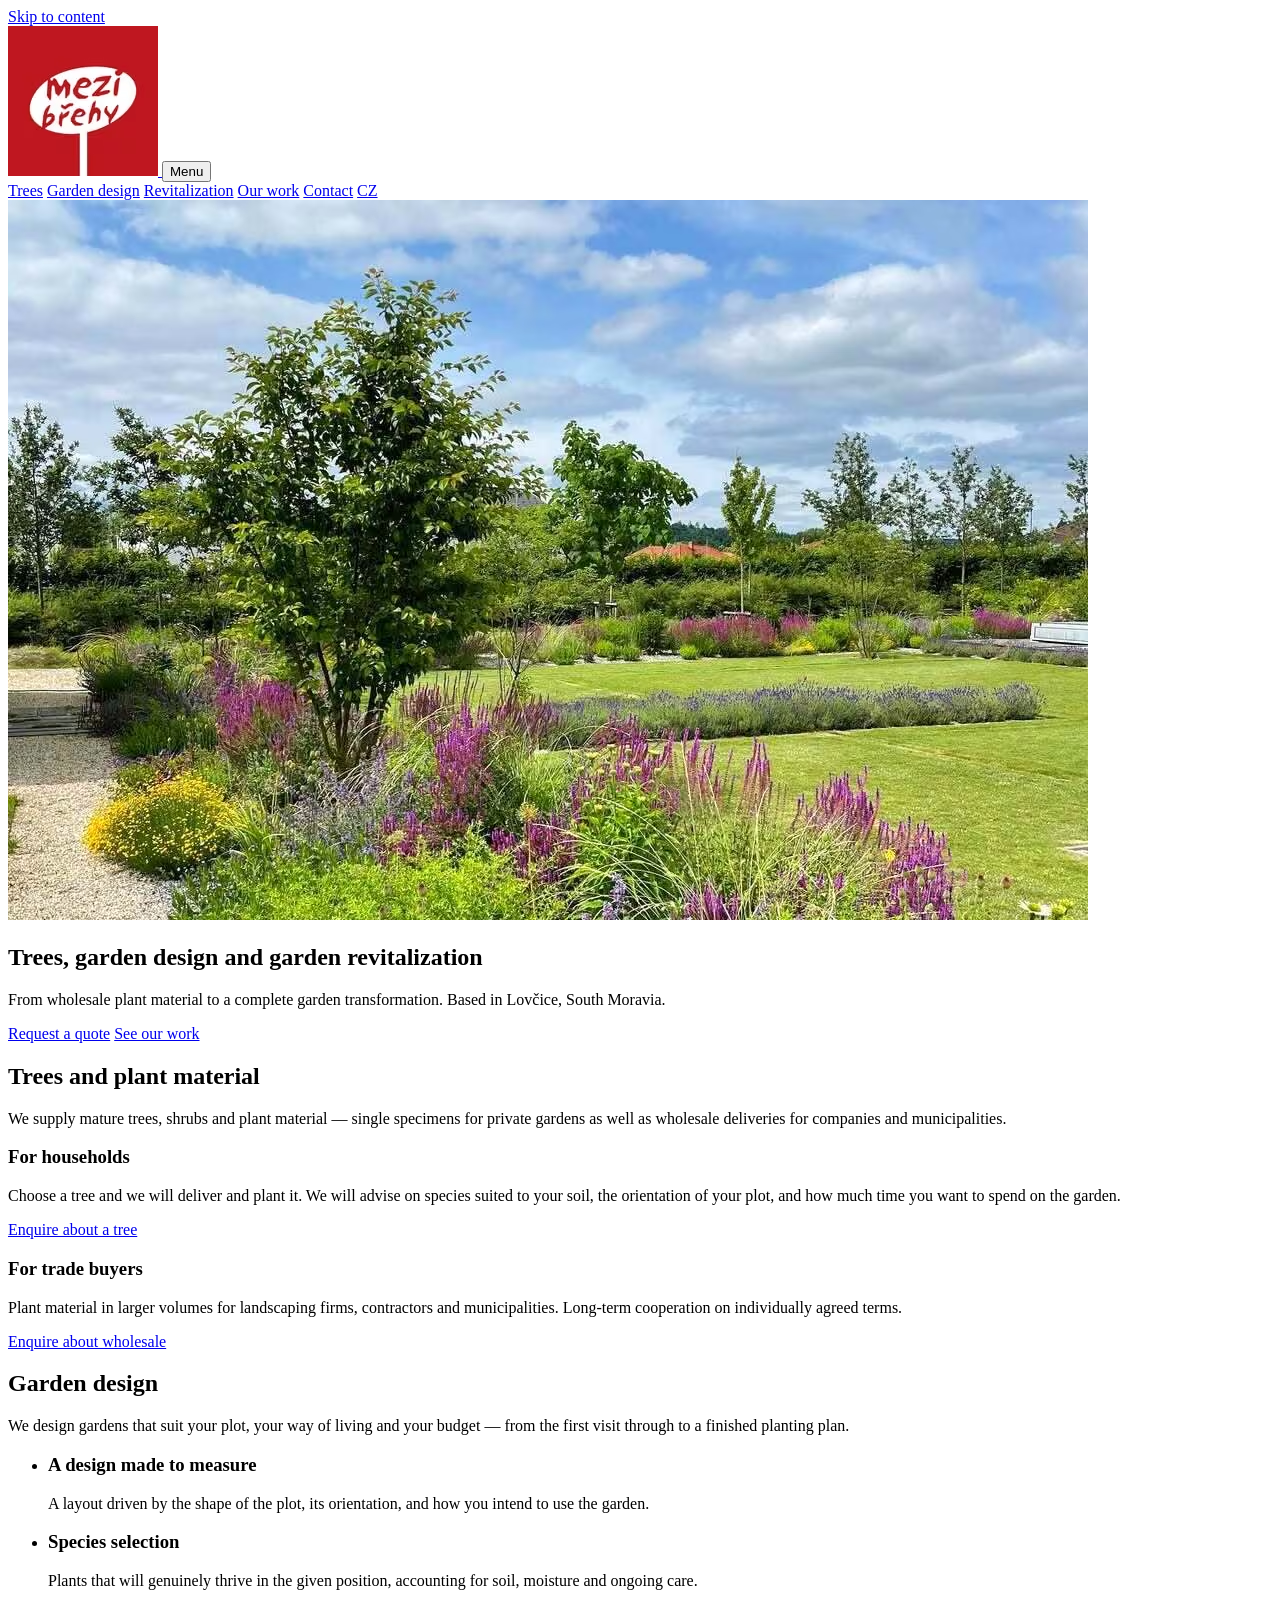
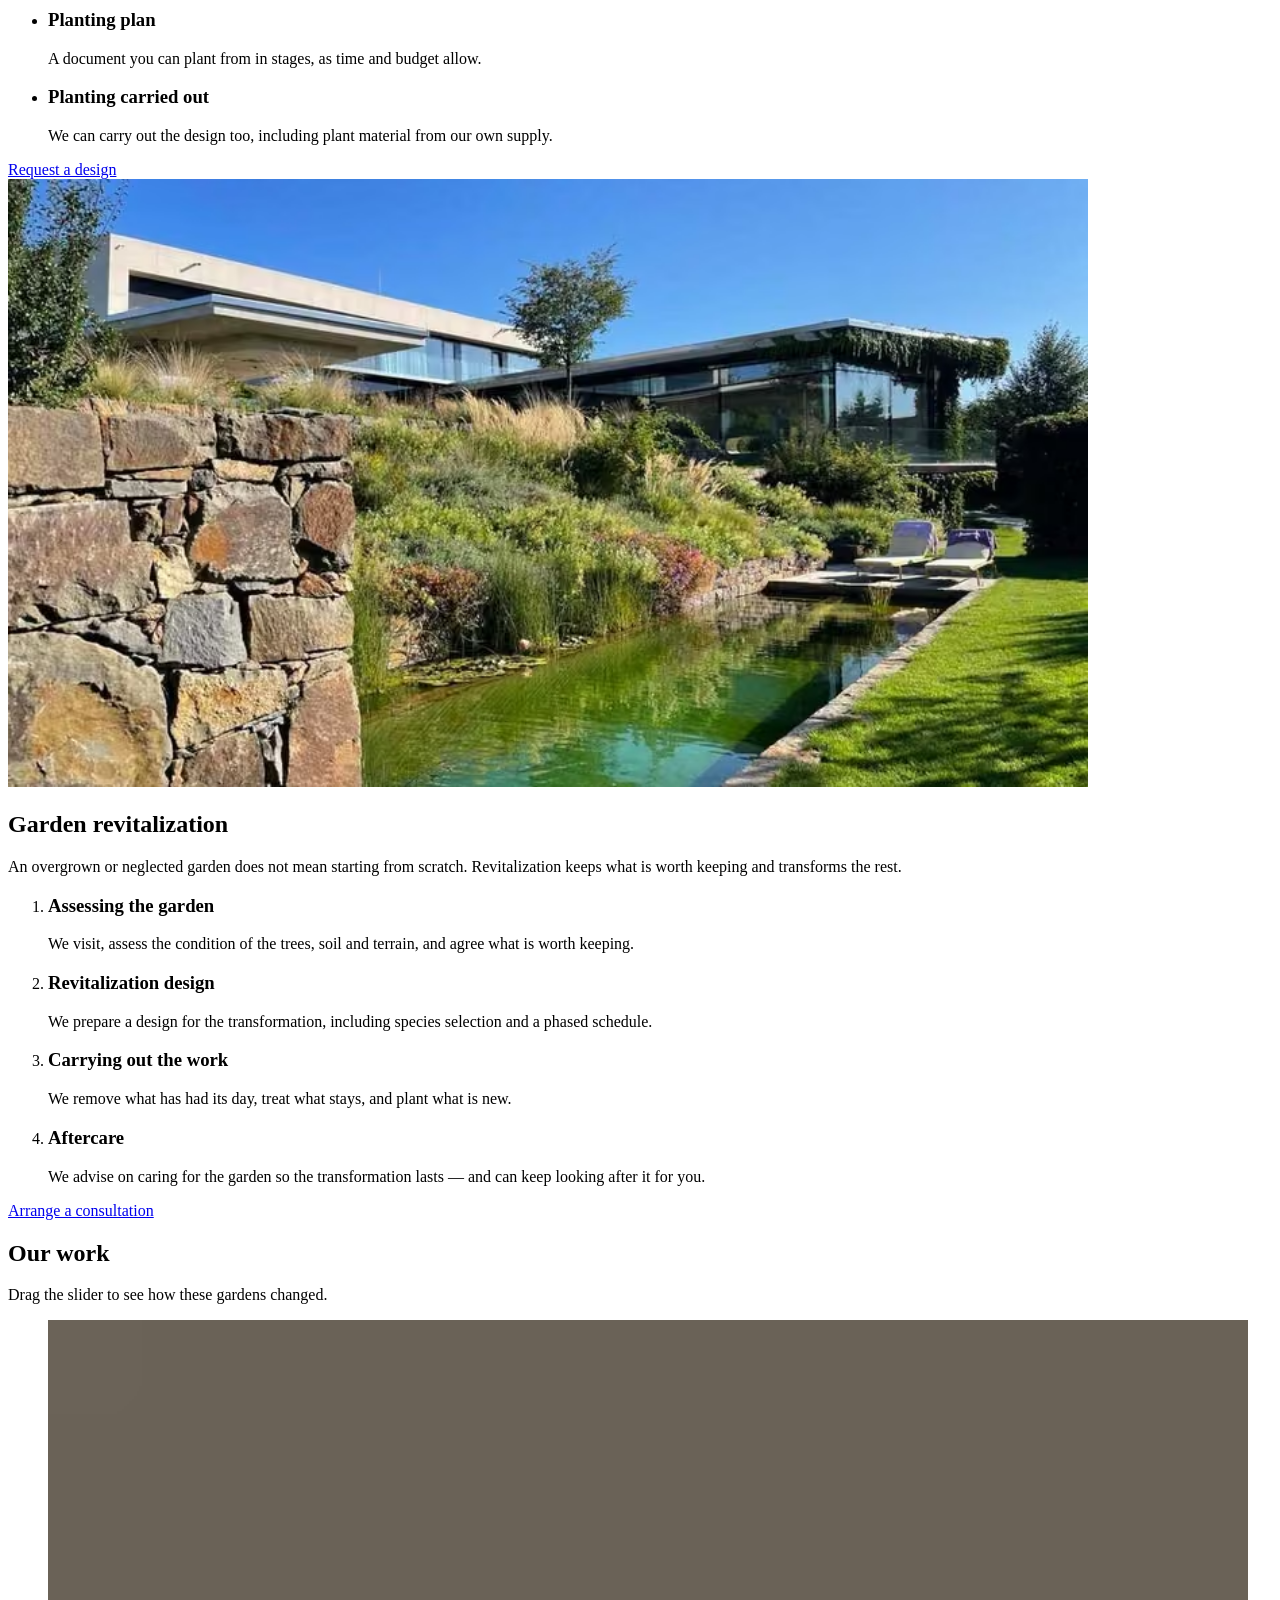
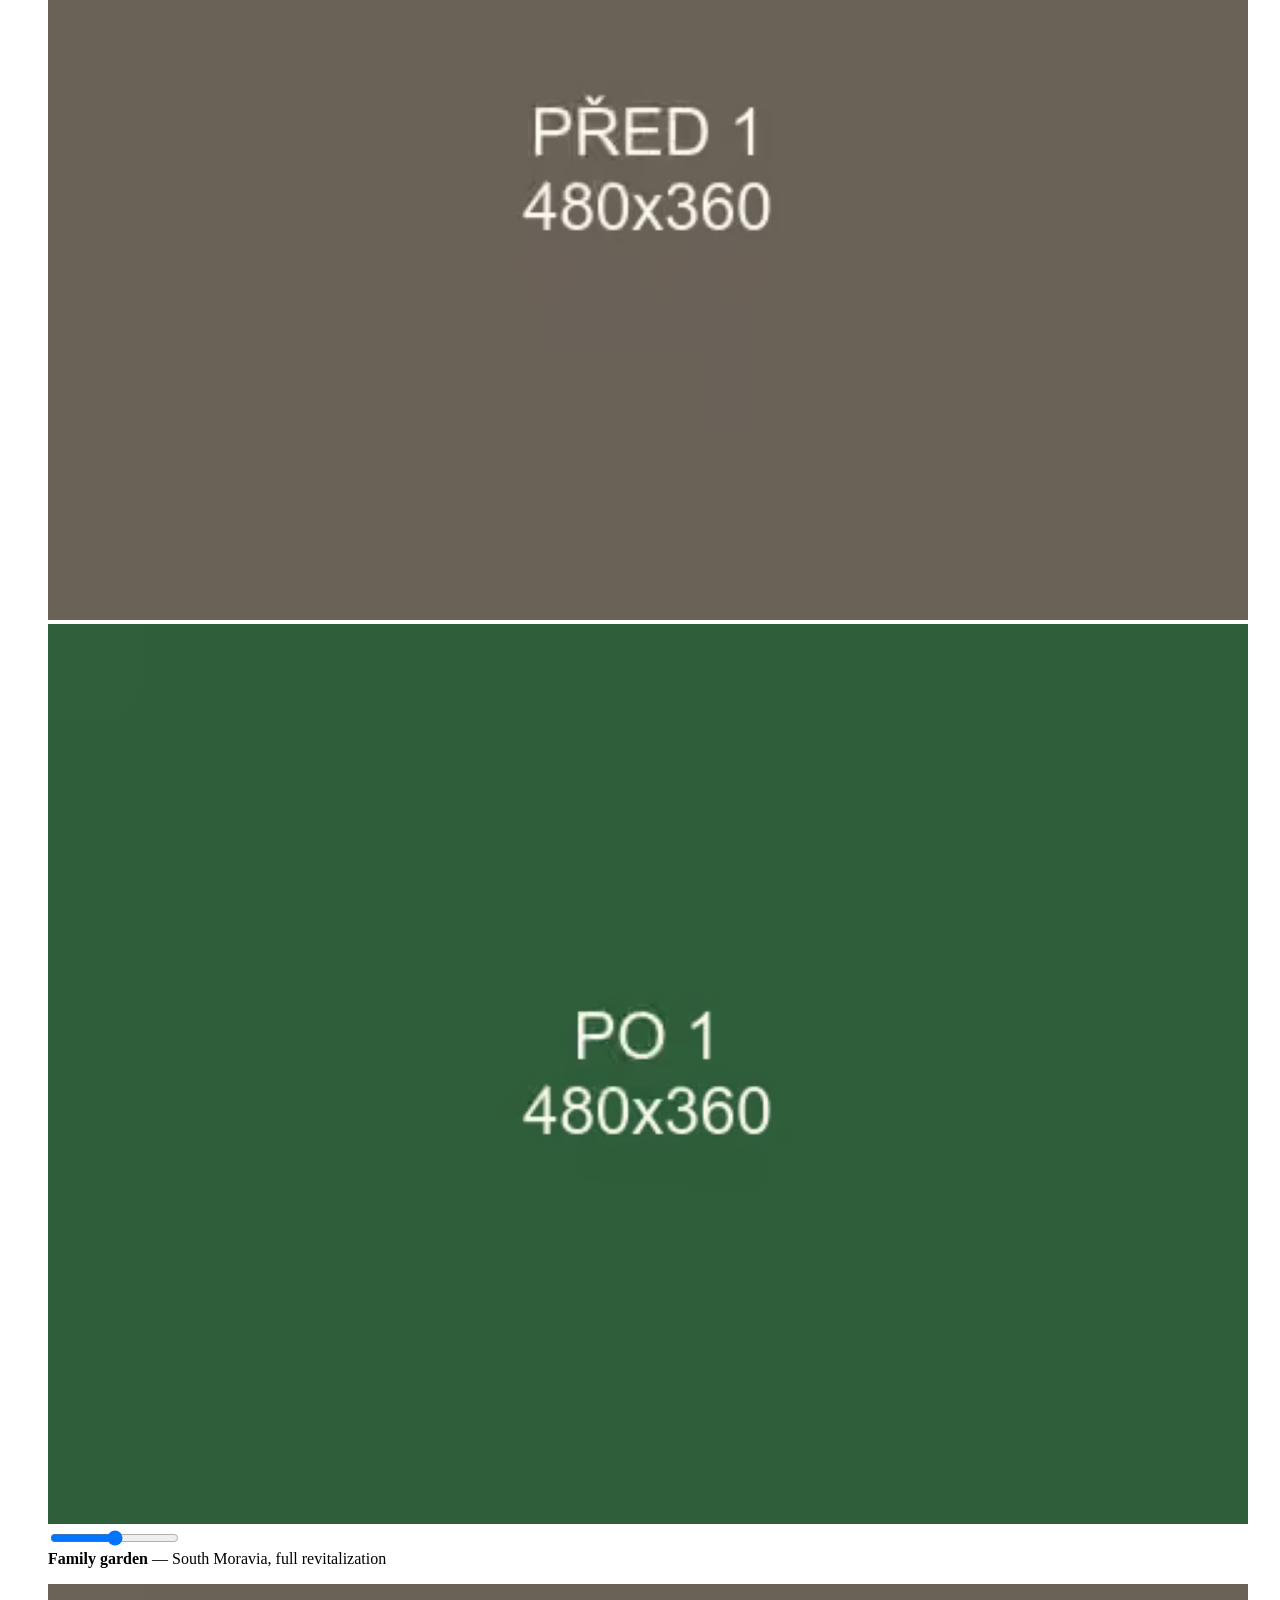
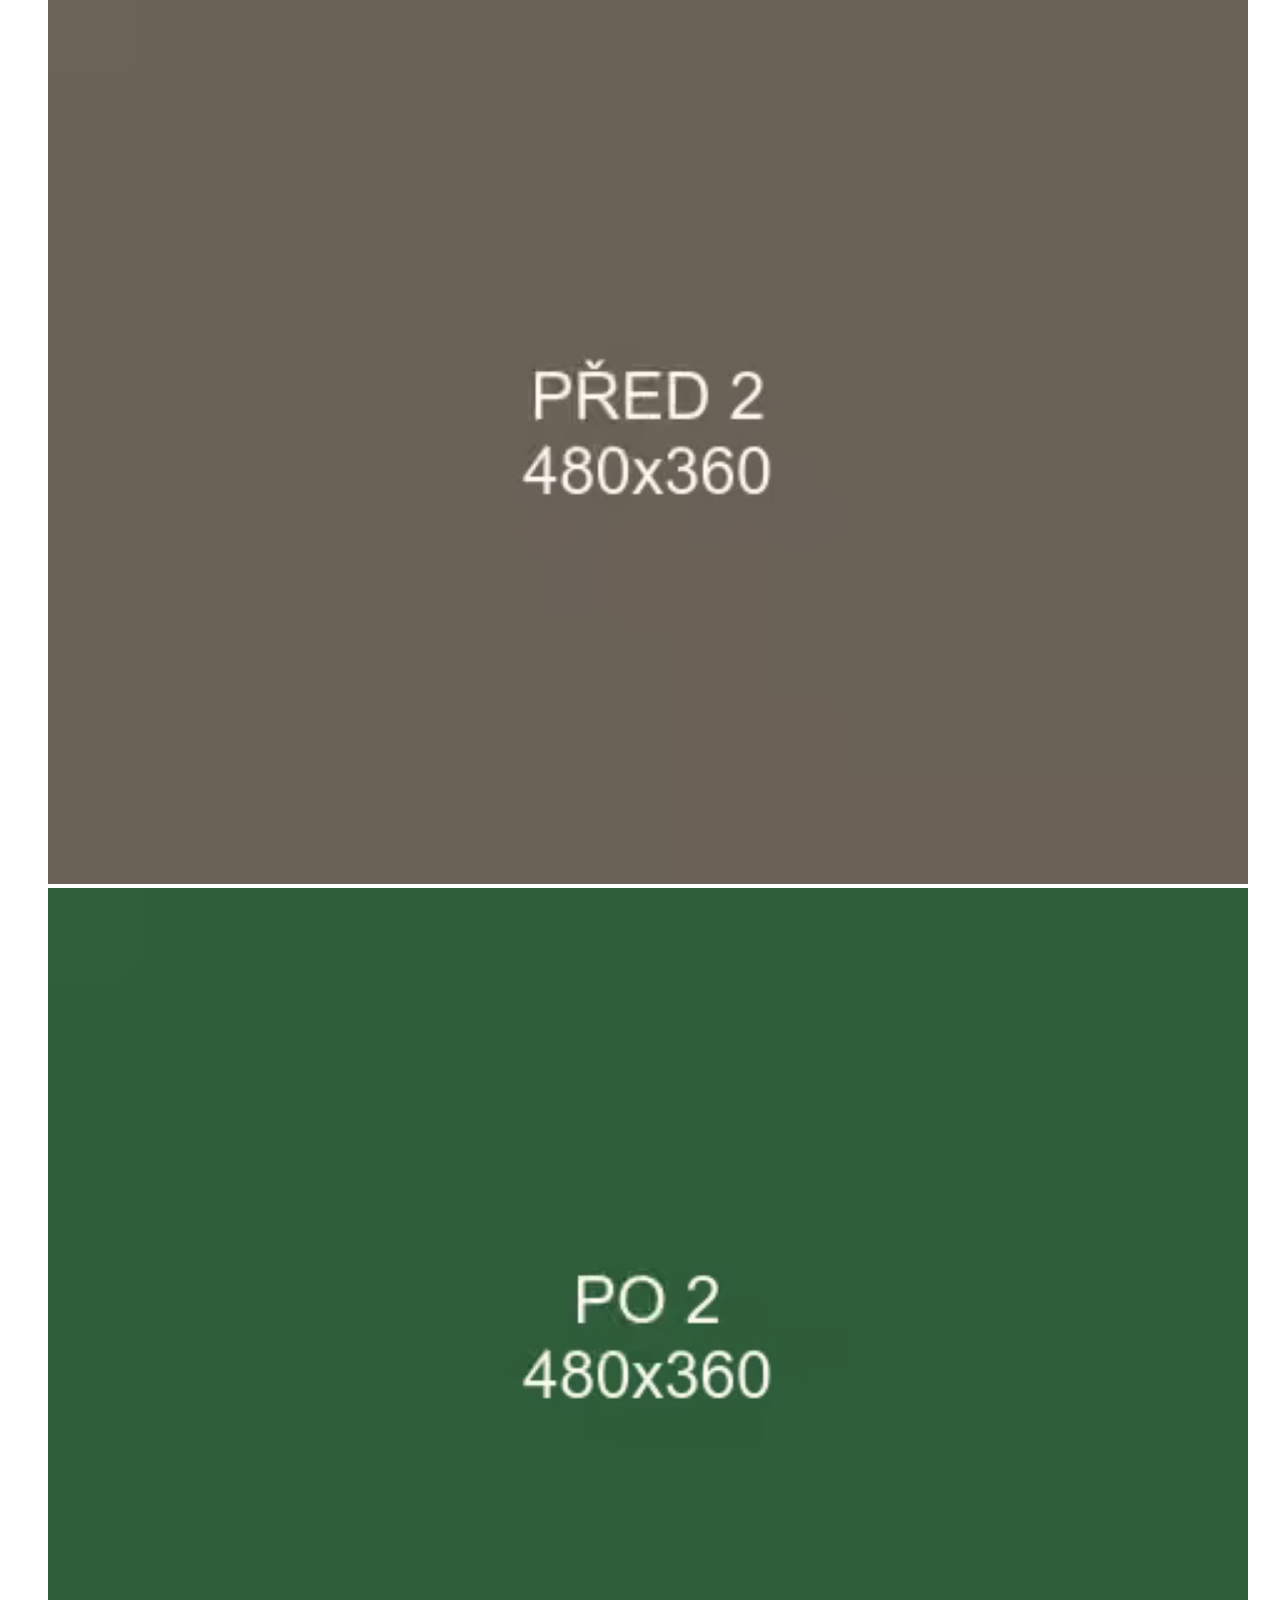
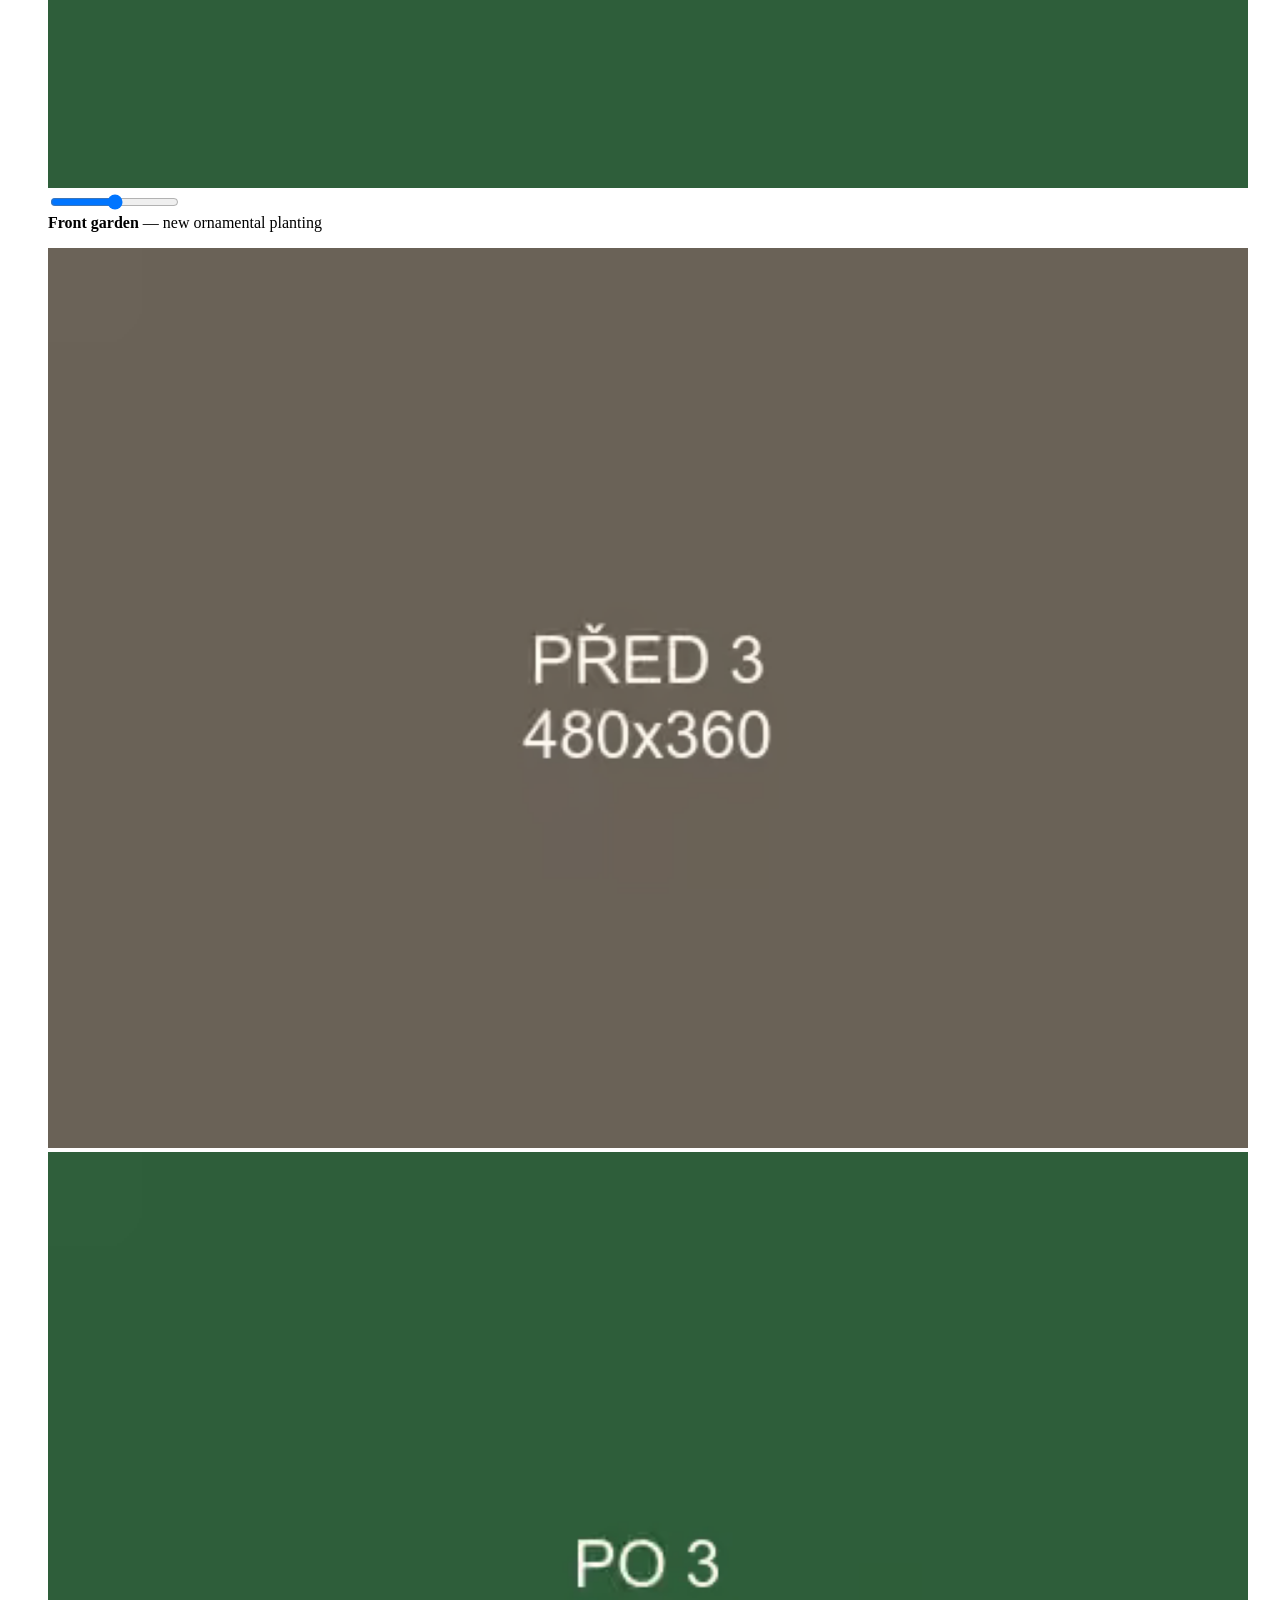
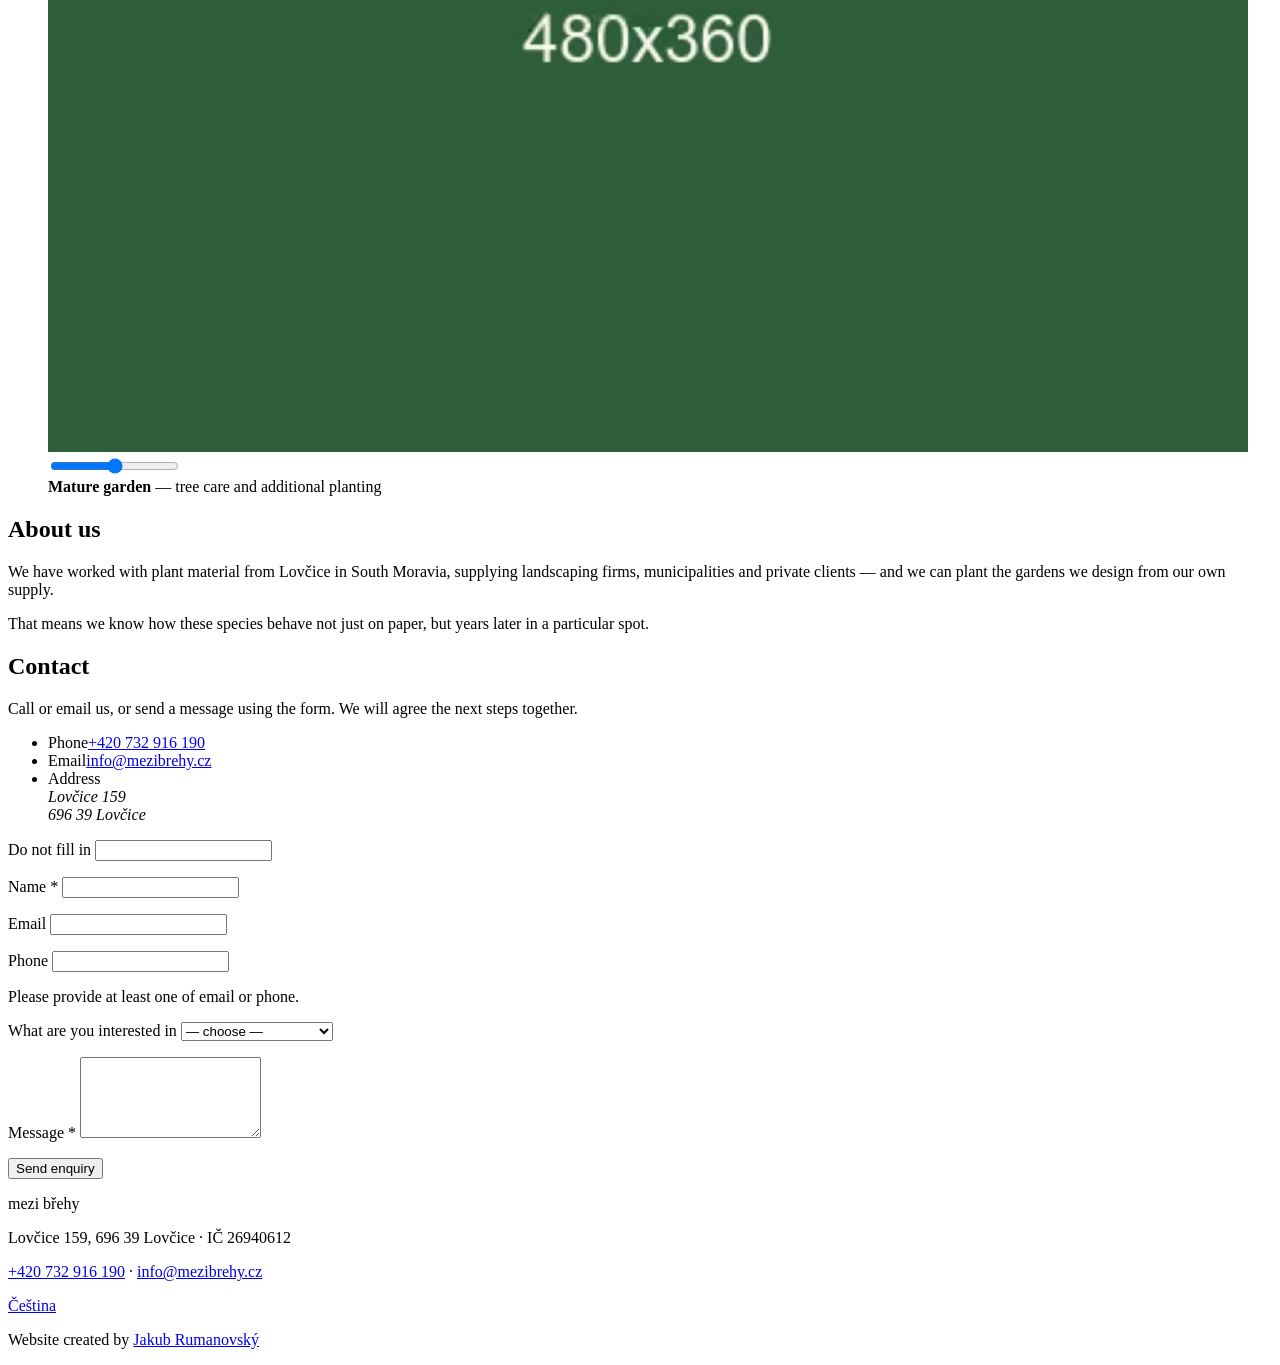
==== en/index.html @ 44ca7b52 "Static preview of mezibrehy.cz" ====
<!doctype html>
<html lang="en">
<head>
<meta name="robots" content="noindex">
<meta charset="utf-8">
<meta name="viewport" content="width=device-width, initial-scale=1">
<title>mezi břehy — trees, garden design, revitalization | Lovčice</title>
<meta name="description" content="We supply mature trees and plant material, design gardens, and carry out full garden revitalization. Based in Lovčice, South Moravia.">

<link rel="canonical" href="https://mezibrehy.cz/en/">
<link rel="alternate" hreflang="cs" href="https://mezibrehy.cz/">
<link rel="alternate" hreflang="en" href="https://mezibrehy.cz/en/">
<link rel="alternate" hreflang="x-default" href="https://mezibrehy.cz/">

<meta property="og:type" content="website">
<meta property="og:url" content="https://mezibrehy.cz/en/">
<meta property="og:locale" content="en_GB">
<meta property="og:locale:alternate" content="cs_CZ">
<meta property="og:title" content="mezi břehy — trees, garden design, revitalization | Lovčice">
<meta property="og:description" content="We supply mature trees and plant material, design gardens, and carry out full garden revitalization. Based in Lovčice, South Moravia.">
<meta property="og:image" content="https://mezibrehy.cz/images/og/share-1200.jpg">
<meta property="og:image:width" content="1200">
<meta property="og:image:height" content="630">
<meta name="twitter:card" content="summary_large_image">
<link rel="preconnect" href="https://fonts.googleapis.com">
<link rel="preconnect" href="https://fonts.gstatic.com" crossorigin>
<link rel="stylesheet" href="https://fonts.googleapis.com/css2?family=Fraunces:opsz,wght@9..144,400;9..144,600&family=Inter:wght@400;500;600&display=swap">
<link rel="stylesheet" href="/mezibrehy-preview/css/style.css">

<script type="application/ld+json">
{
  "@context": "https://schema.org",
  "@type": "LandscapingBusiness",
  "name": "mezi břehy",
  "description": "Wholesale plant material supplier, garden design and garden revitalization.",
  "url": "https://mezibrehy.cz/",
  "image": "https://mezibrehy.cz/images/og/share-1200.jpg",
  "telephone": "+420 732 916 190",
  "email": "info@mezibrehy.cz",
  "identifier": "26940612",
  "address": {
    "@type": "PostalAddress",
    "streetAddress": "Lovčice 159",
    "addressLocality": "Lovčice",
    "postalCode": "696 39",
    "addressCountry": "CZ"
  },
  "areaServed": [
    { "@type": "AdministrativeArea", "name": "Okres Hodonín" },
    { "@type": "AdministrativeArea", "name": "Jihomoravský kraj" }
  ]
}
</script>
</head>
<body>

<a class="skip" href="#obsah">Skip to content</a>

<header class="nav" id="nav">
  <div class="nav__inner wrap">
    <a class="nav__brand" href="/mezibrehy-preview/" aria-label="mezi břehy — home">
      <picture>
        <source type="image/avif" srcset="/images/logo/logo-150.avif">
        <source type="image/webp" srcset="/images/logo/logo-150.webp">
        <img class="nav__logo" src="/mezibrehy-preview/images/logo/logo-150.jpg" alt="mezi břehy" width="150" height="150" decoding="async">
      </picture>
    </a>
    <button class="nav__toggle" type="button" aria-expanded="false" aria-controls="nav-menu">
      <span class="nav__toggle-bar" aria-hidden="true"></span>
      <span class="sr-only">Menu</span>
    </button>
    <nav class="nav__menu" id="nav-menu" aria-label="Main navigation">
      <a href="#stromy">Trees</a>
      <a href="#architektura">Garden design</a>
      <a href="#revitalizace">Revitalization</a>
      <a href="#realizace">Our work</a>
      <a href="#kontakt">Contact</a>
      <a class="nav__lang" href="/mezibrehy-preview/" hreflang="cs" lang="cs">CZ</a>
    </nav>
  </div>
</header>

<main id="obsah">
  <section class="hero" id="hero">
    <div class="hero__media">
      <picture>
        <source type="image/avif" srcset="/images/hero/hero-640.avif 640w, /images/hero/hero-1024.avif 1024w, /images/hero/hero-1080.avif 1080w" sizes="100vw">
        <source type="image/webp" srcset="/images/hero/hero-640.webp 640w, /images/hero/hero-1024.webp 1024w, /images/hero/hero-1080.webp 1080w" sizes="100vw">
        <img src="/mezibrehy-preview/images/hero/hero-1080.jpg" alt="Garden with a mature tree and a flowering border" width="1080" height="720" fetchpriority="high" decoding="async">
      </picture>
    </div>
    <div class="hero__body wrap">
      <h1>Trees, garden design and&nbsp;garden revitalization</h1>
      <p class="hero__lead">
        From wholesale plant material to a complete garden transformation.
        Based in Lovčice, South Moravia.
      </p>
      <p class="hero__cta">
        <a class="btn btn--primary" href="#kontakt">Request a quote</a>
        <a class="btn btn--ghost" href="#realizace">See our work</a>
      </p>
    </div>
  </section>
  <section class="section" id="stromy">
    <div class="wrap">
      <h2>Trees and plant material</h2>
      <p class="lede">
        We supply mature trees, shrubs and plant material — single specimens
        for private gardens as well as wholesale deliveries for companies and municipalities.
      </p>
      <div class="cards">
        <article class="card">
          <h3>For households</h3>
          <p>
            Choose a tree and we will deliver and plant it. We will advise on
            species suited to your soil, the orientation of your plot, and
            how much time you want to spend on the garden.
          </p>
          <a class="btn btn--solid" href="#kontakt" data-interest="stromy-dom">Enquire about a tree</a>
        </article>
        <article class="card">
          <h3>For trade buyers</h3>
          <p>
            Plant material in larger volumes for landscaping firms,
            contractors and municipalities. Long-term cooperation on
            individually agreed terms.
          </p>
          <a class="btn btn--solid" href="#kontakt" data-interest="stromy-velkoobchod">Enquire about wholesale</a>
        </article>
      </div>
    </div>
  </section>

  <section class="section section--alt" id="architektura">
    <div class="wrap split">
      <div class="split__text">
        <h2>Garden design</h2>
        <p class="lede">
          We design gardens that suit your plot, your way of living and your
          budget — from the first visit through to a finished planting plan.
        </p>
        <ul class="feats">
          <li class="feat"><h3>A design made to measure</h3><p>A layout driven by the shape of the plot, its orientation, and how you intend to use the garden.</p></li>
          <li class="feat"><h3>Species selection</h3><p>Plants that will genuinely thrive in the given position, accounting for soil, moisture and ongoing care.</p></li>
          <li class="feat"><h3>Planting plan</h3><p>A document you can plant from in stages, as time and budget allow.</p></li>
          <li class="feat"><h3>Planting carried out</h3><p>We can carry out the design too, including plant material from our own supply.</p></li>
        </ul>
        <a class="btn btn--solid" href="#kontakt" data-interest="architektura">Request a design</a>
      </div>
      <div class="split__media">
        <div class="ratio ratio--wide">
          <picture>
            <source type="image/avif" srcset="/images/architektura/plan-480.avif 480w, /images/architektura/plan-800.avif 800w, /images/architektura/plan-1080.avif 1080w" sizes="(min-width: 900px) 560px, 100vw">
            <source type="image/webp" srcset="/images/architektura/plan-480.webp 480w, /images/architektura/plan-800.webp 800w, /images/architektura/plan-1080.webp 1080w" sizes="(min-width: 900px) 560px, 100vw">
            <img src="/mezibrehy-preview/images/architektura/plan-800.jpg" alt="Garden design with a reflecting pond and terrace by a modern house" width="1080" height="608" loading="lazy" decoding="async">
          </picture>
        </div>
      </div>
    </div>
  </section>

  <section class="section" id="revitalizace">
    <div class="wrap">
      <h2>Garden revitalization</h2>
      <p class="lede">
        An overgrown or neglected garden does not mean starting from scratch.
        Revitalization keeps what is worth keeping and transforms the rest.
      </p>
      <ol class="steps">
        <li class="step"><h3>Assessing the garden</h3><p>We visit, assess the condition of the trees, soil and terrain, and agree what is worth keeping.</p></li>
        <li class="step"><h3>Revitalization design</h3><p>We prepare a design for the transformation, including species selection and a phased schedule.</p></li>
        <li class="step"><h3>Carrying out the work</h3><p>We remove what has had its day, treat what stays, and plant what is new.</p></li>
        <li class="step"><h3>Aftercare</h3><p>We advise on caring for the garden so the transformation lasts — and can keep looking after it for you.</p></li>
      </ol>
      <a class="btn btn--solid" href="#kontakt" data-interest="revitalizace">Arrange a consultation</a>
    </div>
  </section>
  <section class="section section--alt" id="realizace">
    <div class="wrap">
      <h2>Our work</h2>
      <p class="lede">Drag the slider to see how these gardens changed.</p>
      <div class="gallery">

        <figure class="proj">
          <div class="ba ratio ratio--gallery">
            <picture class="ba__layer">
              <source type="image/avif" srcset="/images/gallery/p1-before-480.avif 480w, /images/gallery/p1-before-800.avif 800w, /images/gallery/p1-before-1200.avif 1200w" sizes="(min-width: 900px) 380px, 100vw">
              <source type="image/webp" srcset="/images/gallery/p1-before-480.webp 480w, /images/gallery/p1-before-800.webp 800w, /images/gallery/p1-before-1200.webp 1200w" sizes="(min-width: 900px) 380px, 100vw">
              <img src="/mezibrehy-preview/images/gallery/p1-before-800.jpg" alt="Garden before revitalization — overgrown shrubs and a neglected lawn" width="1200" height="900" loading="lazy" decoding="async">
            </picture>
            <picture class="ba__layer ba__layer--after">
              <source type="image/avif" srcset="/images/gallery/p1-after-480.avif 480w, /images/gallery/p1-after-800.avif 800w, /images/gallery/p1-after-1200.avif 1200w" sizes="(min-width: 900px) 380px, 100vw">
              <source type="image/webp" srcset="/images/gallery/p1-after-480.webp 480w, /images/gallery/p1-after-800.webp 800w, /images/gallery/p1-after-1200.webp 1200w" sizes="(min-width: 900px) 380px, 100vw">
              <img src="/mezibrehy-preview/images/gallery/p1-after-800.jpg" alt="The same garden after revitalization — new planting and a tidied lawn" width="1200" height="900" loading="lazy" decoding="async">
            </picture>
            <span class="ba__divider" aria-hidden="true"></span>
            <input class="ba__range" type="range" min="0" max="100" value="50" step="1" aria-label="Before and after comparison — family garden, South Moravia">
          </div>
          <figcaption><strong>Family garden</strong> — South Moravia, full revitalization</figcaption>
        </figure>

        <figure class="proj">
          <div class="ba ratio ratio--gallery">
            <picture class="ba__layer">
              <source type="image/avif" srcset="/images/gallery/p2-before-480.avif 480w, /images/gallery/p2-before-800.avif 800w, /images/gallery/p2-before-1200.avif 1200w" sizes="(min-width: 900px) 380px, 100vw">
              <source type="image/webp" srcset="/images/gallery/p2-before-480.webp 480w, /images/gallery/p2-before-800.webp 800w, /images/gallery/p2-before-1200.webp 1200w" sizes="(min-width: 900px) 380px, 100vw">
              <img src="/mezibrehy-preview/images/gallery/p2-before-800.jpg" alt="Front garden before the makeover — bare ground with no planting" width="1200" height="900" loading="lazy" decoding="async">
            </picture>
            <picture class="ba__layer ba__layer--after">
              <source type="image/avif" srcset="/images/gallery/p2-after-480.avif 480w, /images/gallery/p2-after-800.avif 800w, /images/gallery/p2-after-1200.avif 1200w" sizes="(min-width: 900px) 380px, 100vw">
              <source type="image/webp" srcset="/images/gallery/p2-after-480.webp 480w, /images/gallery/p2-after-800.webp 800w, /images/gallery/p2-after-1200.webp 1200w" sizes="(min-width: 900px) 380px, 100vw">
              <img src="/mezibrehy-preview/images/gallery/p2-after-800.jpg" alt="The same front garden after the makeover — new planting and ornamental shrubs" width="1200" height="900" loading="lazy" decoding="async">
            </picture>
            <span class="ba__divider" aria-hidden="true"></span>
            <input class="ba__range" type="range" min="0" max="100" value="50" step="1" aria-label="Before and after comparison — front garden">
          </div>
          <figcaption><strong>Front garden</strong> — new ornamental planting</figcaption>
        </figure>

        <figure class="proj">
          <div class="ba ratio ratio--gallery">
            <picture class="ba__layer">
              <source type="image/avif" srcset="/images/gallery/p3-before-480.avif 480w, /images/gallery/p3-before-800.avif 800w, /images/gallery/p3-before-1200.avif 1200w" sizes="(min-width: 900px) 380px, 100vw">
              <source type="image/webp" srcset="/images/gallery/p3-before-480.webp 480w, /images/gallery/p3-before-800.webp 800w, /images/gallery/p3-before-1200.webp 1200w" sizes="(min-width: 900px) 380px, 100vw">
              <img src="/mezibrehy-preview/images/gallery/p3-before-800.jpg" alt="Mature garden before tree care" width="1200" height="900" loading="lazy" decoding="async">
            </picture>
            <picture class="ba__layer ba__layer--after">
              <source type="image/avif" srcset="/images/gallery/p3-after-480.avif 480w, /images/gallery/p3-after-800.avif 800w, /images/gallery/p3-after-1200.avif 1200w" sizes="(min-width: 900px) 380px, 100vw">
              <source type="image/webp" srcset="/images/gallery/p3-after-480.webp 480w, /images/gallery/p3-after-800.webp 800w, /images/gallery/p3-after-1200.webp 1200w" sizes="(min-width: 900px) 380px, 100vw">
              <img src="/mezibrehy-preview/images/gallery/p3-after-800.jpg" alt="The same garden after tree care and additional planting" width="1200" height="900" loading="lazy" decoding="async">
            </picture>
            <span class="ba__divider" aria-hidden="true"></span>
            <input class="ba__range" type="range" min="0" max="100" value="50" step="1" aria-label="Before and after comparison — mature garden">
          </div>
          <figcaption><strong>Mature garden</strong> — tree care and additional planting</figcaption>
        </figure>

      </div>
    </div>
  </section>
  <section class="section" id="onas">
    <div class="wrap">
      <h2>About us</h2>
      <p>
        We have worked with plant material from Lovčice in South Moravia,
        supplying landscaping firms, municipalities and private clients — and
        we can plant the gardens we design from our own supply.
      </p>
      <p>
        That means we know how these species behave not just on paper, but
        years later in a particular spot.
      </p>
    </div>
  </section>
  <section class="section section--alt" id="kontakt">
    <div class="wrap contact">
      <div class="contact__info">
        <h2>Contact</h2>
        <p class="lede">
          Call or email us, or send a message using the form. We will agree
          the next steps together.
        </p>
        <ul class="contact__list">
          <li><span>Phone</span><a href="tel:+420732916190">+420 732 916 190</a></li>
          <li><span>Email</span><a href="mailto:info@mezibrehy.cz">info@mezibrehy.cz</a></li>
          <li><span>Address</span><address>Lovčice 159<br>696 39 Lovčice</address></li>
        </ul>
      </div>

      <div class="contact__form">
        <p class="formnote" id="form-note" hidden></p>
        <form class="form" action="/contact.php" method="post" novalidate>
          <input type="hidden" name="lang" value="en">
          <input type="hidden" name="ts" id="form-ts" value="0">
          <p class="hp">
            <label for="website">Do not fill in</label>
            <input type="text" id="website" name="website" tabindex="-1" autocomplete="off">
          </p>

          <p class="field">
            <label for="f-name">Name <span aria-hidden="true">*</span></label>
            <input type="text" id="f-name" name="name" required autocomplete="name">
          </p>
          <div class="field-row">
            <p class="field">
              <label for="f-email">Email</label>
              <input type="email" id="f-email" name="email" autocomplete="email">
            </p>
            <p class="field">
              <label for="f-phone">Phone</label>
              <input type="tel" id="f-phone" name="phone" autocomplete="tel">
            </p>
          </div>
          <p class="hint">Please provide at least one of email or phone.</p>

          <p class="field">
            <label for="f-interest">What are you interested in</label>
            <select id="f-interest" name="interest">
              <option value="">— choose —</option>
              <option value="stromy-dom">Trees for a household</option>
              <option value="stromy-velkoobchod">Trees — wholesale</option>
              <option value="architektura">Garden design</option>
              <option value="revitalizace">Garden revitalization</option>
            </select>
          </p>

          <p class="field">
            <label for="f-message">Message <span aria-hidden="true">*</span></label>
            <textarea id="f-message" name="message" rows="5" required></textarea>
          </p>

          <button class="btn btn--solid" type="submit">Send enquiry</button>
        </form>
      </div>
    </div>
  </section>
</main>

<footer class="foot">
  <div class="wrap foot__inner">
    <div class="foot__main">
      <p class="foot__brand">mezi břehy</p>
      <p>Lovčice 159, 696 39 Lovčice &middot; IČ 26940612</p>
      <p><a href="tel:+420732916190">+420 732 916 190</a> &middot; <a href="mailto:info@mezibrehy.cz">info@mezibrehy.cz</a></p>
      <p class="foot__lang"><a href="/mezibrehy-preview/" hreflang="cs" lang="cs">Čeština</a></p>
    </div>
    <p class="foot__credit">Website created by <a href="https://jrumanov.github.io" target="_blank" rel="noopener">Jakub Rumanovský</a></p>
  </div>
</footer>

<script src="/mezibrehy-preview/js/slider.js" defer></script>
<script src="/mezibrehy-preview/js/main.js" defer></script>
</body>
</html>
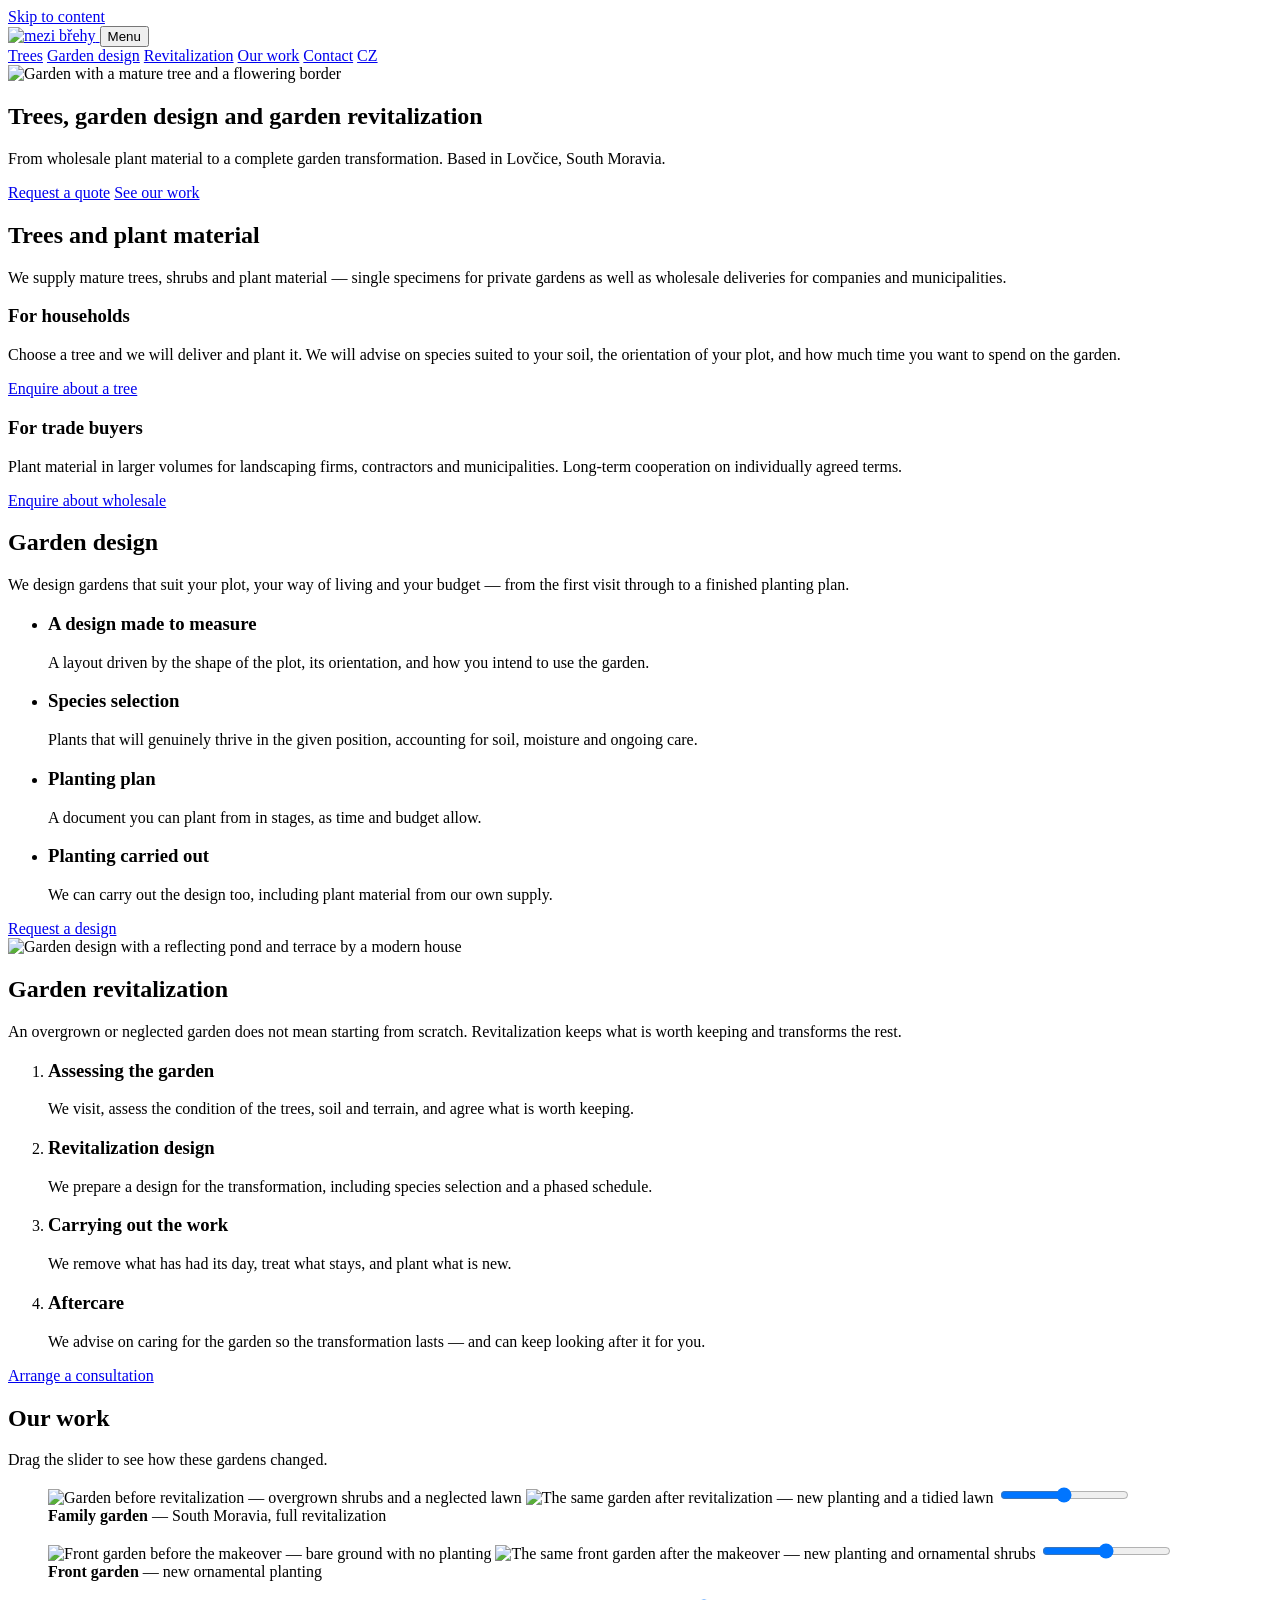
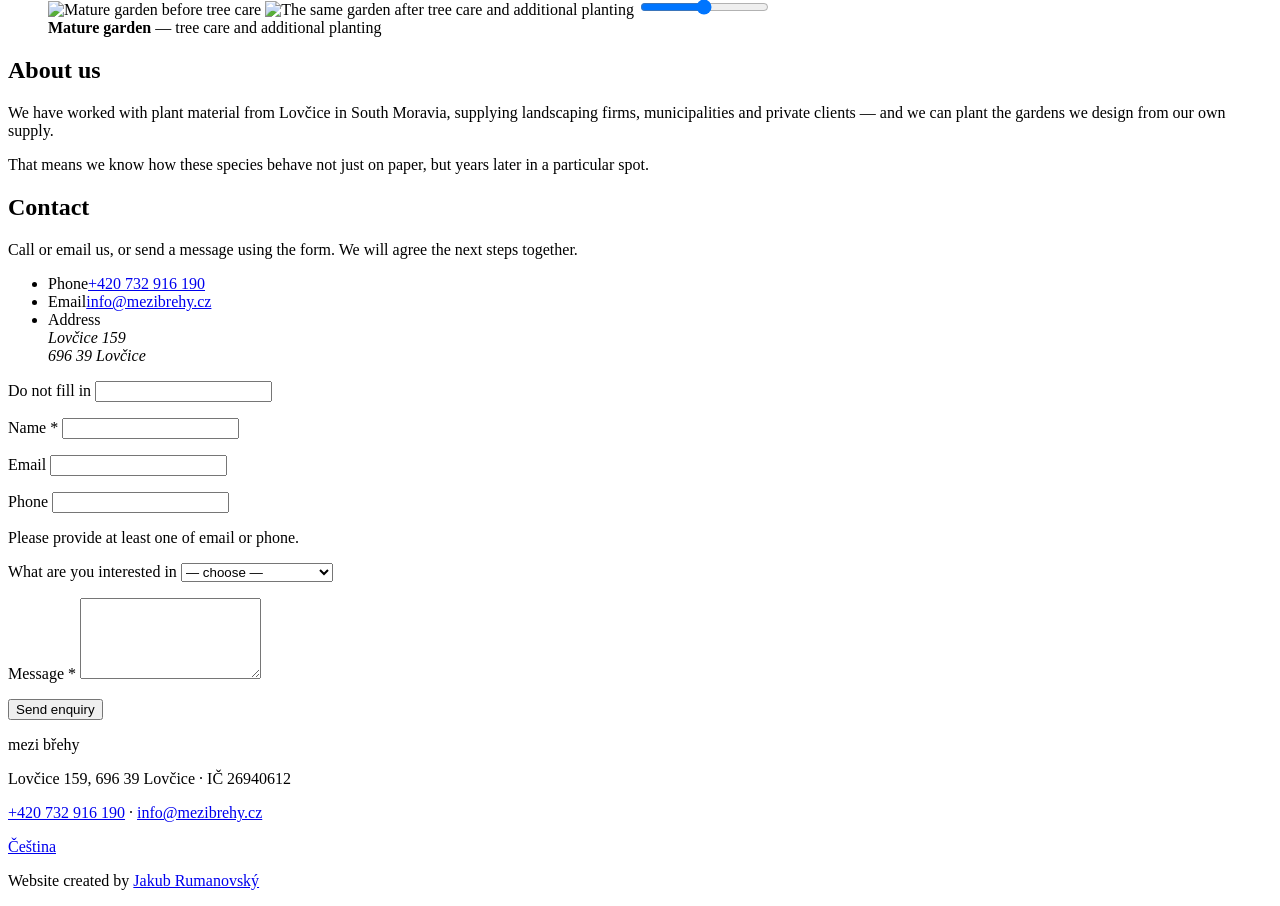
==== commit 777b6196: "Fix srcset paths" ====
--- a/en/index.html
+++ b/en/index.html
@@ -60,8 +60,8 @@
   <div class="nav__inner wrap">
     <a class="nav__brand" href="/mezibrehy-preview/" aria-label="mezi břehy — home">
       <picture>
-        <source type="image/avif" srcset="/images/logo/logo-150.avif">
-        <source type="image/webp" srcset="/images/logo/logo-150.webp">
+        <source type="image/avif" srcset="/mezibrehy-preview/images/logo/logo-150.avif">
+        <source type="image/webp" srcset="/mezibrehy-preview/images/logo/logo-150.webp">
         <img class="nav__logo" src="/mezibrehy-preview/images/logo/logo-150.jpg" alt="mezi břehy" width="150" height="150" decoding="async">
       </picture>
     </a>
@@ -84,8 +84,8 @@
   <section class="hero" id="hero">
     <div class="hero__media">
       <picture>
-        <source type="image/avif" srcset="/images/hero/hero-640.avif 640w, /images/hero/hero-1024.avif 1024w, /images/hero/hero-1080.avif 1080w" sizes="100vw">
-        <source type="image/webp" srcset="/images/hero/hero-640.webp 640w, /images/hero/hero-1024.webp 1024w, /images/hero/hero-1080.webp 1080w" sizes="100vw">
+        <source type="image/avif" srcset="/mezibrehy-preview/images/hero/hero-640.avif 640w, /mezibrehy-preview/images/hero/hero-1024.avif 1024w, /mezibrehy-preview/images/hero/hero-1080.avif 1080w" sizes="100vw">
+        <source type="image/webp" srcset="/mezibrehy-preview/images/hero/hero-640.webp 640w, /mezibrehy-preview/images/hero/hero-1024.webp 1024w, /mezibrehy-preview/images/hero/hero-1080.webp 1080w" sizes="100vw">
         <img src="/mezibrehy-preview/images/hero/hero-1080.jpg" alt="Garden with a mature tree and a flowering border" width="1080" height="720" fetchpriority="high" decoding="async">
       </picture>
     </div>
@@ -150,8 +150,8 @@
       <div class="split__media">
         <div class="ratio ratio--wide">
           <picture>
-            <source type="image/avif" srcset="/images/architektura/plan-480.avif 480w, /images/architektura/plan-800.avif 800w, /images/architektura/plan-1080.avif 1080w" sizes="(min-width: 900px) 560px, 100vw">
-            <source type="image/webp" srcset="/images/architektura/plan-480.webp 480w, /images/architektura/plan-800.webp 800w, /images/architektura/plan-1080.webp 1080w" sizes="(min-width: 900px) 560px, 100vw">
+            <source type="image/avif" srcset="/mezibrehy-preview/images/architektura/plan-480.avif 480w, /mezibrehy-preview/images/architektura/plan-800.avif 800w, /mezibrehy-preview/images/architektura/plan-1080.avif 1080w" sizes="(min-width: 900px) 560px, 100vw">
+            <source type="image/webp" srcset="/mezibrehy-preview/images/architektura/plan-480.webp 480w, /mezibrehy-preview/images/architektura/plan-800.webp 800w, /mezibrehy-preview/images/architektura/plan-1080.webp 1080w" sizes="(min-width: 900px) 560px, 100vw">
             <img src="/mezibrehy-preview/images/architektura/plan-800.jpg" alt="Garden design with a reflecting pond and terrace by a modern house" width="1080" height="608" loading="lazy" decoding="async">
           </picture>
         </div>
@@ -184,13 +184,13 @@
         <figure class="proj">
           <div class="ba ratio ratio--gallery">
             <picture class="ba__layer">
-              <source type="image/avif" srcset="/images/gallery/p1-before-480.avif 480w, /images/gallery/p1-before-800.avif 800w, /images/gallery/p1-before-1200.avif 1200w" sizes="(min-width: 900px) 380px, 100vw">
-              <source type="image/webp" srcset="/images/gallery/p1-before-480.webp 480w, /images/gallery/p1-before-800.webp 800w, /images/gallery/p1-before-1200.webp 1200w" sizes="(min-width: 900px) 380px, 100vw">
+              <source type="image/avif" srcset="/mezibrehy-preview/images/gallery/p1-before-480.avif 480w, /mezibrehy-preview/images/gallery/p1-before-800.avif 800w, /mezibrehy-preview/images/gallery/p1-before-1200.avif 1200w" sizes="(min-width: 900px) 380px, 100vw">
+              <source type="image/webp" srcset="/mezibrehy-preview/images/gallery/p1-before-480.webp 480w, /mezibrehy-preview/images/gallery/p1-before-800.webp 800w, /mezibrehy-preview/images/gallery/p1-before-1200.webp 1200w" sizes="(min-width: 900px) 380px, 100vw">
               <img src="/mezibrehy-preview/images/gallery/p1-before-800.jpg" alt="Garden before revitalization — overgrown shrubs and a neglected lawn" width="1200" height="900" loading="lazy" decoding="async">
             </picture>
             <picture class="ba__layer ba__layer--after">
-              <source type="image/avif" srcset="/images/gallery/p1-after-480.avif 480w, /images/gallery/p1-after-800.avif 800w, /images/gallery/p1-after-1200.avif 1200w" sizes="(min-width: 900px) 380px, 100vw">
-              <source type="image/webp" srcset="/images/gallery/p1-after-480.webp 480w, /images/gallery/p1-after-800.webp 800w, /images/gallery/p1-after-1200.webp 1200w" sizes="(min-width: 900px) 380px, 100vw">
+              <source type="image/avif" srcset="/mezibrehy-preview/images/gallery/p1-after-480.avif 480w, /mezibrehy-preview/images/gallery/p1-after-800.avif 800w, /mezibrehy-preview/images/gallery/p1-after-1200.avif 1200w" sizes="(min-width: 900px) 380px, 100vw">
+              <source type="image/webp" srcset="/mezibrehy-preview/images/gallery/p1-after-480.webp 480w, /mezibrehy-preview/images/gallery/p1-after-800.webp 800w, /mezibrehy-preview/images/gallery/p1-after-1200.webp 1200w" sizes="(min-width: 900px) 380px, 100vw">
               <img src="/mezibrehy-preview/images/gallery/p1-after-800.jpg" alt="The same garden after revitalization — new planting and a tidied lawn" width="1200" height="900" loading="lazy" decoding="async">
             </picture>
             <span class="ba__divider" aria-hidden="true"></span>
@@ -202,13 +202,13 @@
         <figure class="proj">
           <div class="ba ratio ratio--gallery">
             <picture class="ba__layer">
-              <source type="image/avif" srcset="/images/gallery/p2-before-480.avif 480w, /images/gallery/p2-before-800.avif 800w, /images/gallery/p2-before-1200.avif 1200w" sizes="(min-width: 900px) 380px, 100vw">
-              <source type="image/webp" srcset="/images/gallery/p2-before-480.webp 480w, /images/gallery/p2-before-800.webp 800w, /images/gallery/p2-before-1200.webp 1200w" sizes="(min-width: 900px) 380px, 100vw">
+              <source type="image/avif" srcset="/mezibrehy-preview/images/gallery/p2-before-480.avif 480w, /mezibrehy-preview/images/gallery/p2-before-800.avif 800w, /mezibrehy-preview/images/gallery/p2-before-1200.avif 1200w" sizes="(min-width: 900px) 380px, 100vw">
+              <source type="image/webp" srcset="/mezibrehy-preview/images/gallery/p2-before-480.webp 480w, /mezibrehy-preview/images/gallery/p2-before-800.webp 800w, /mezibrehy-preview/images/gallery/p2-before-1200.webp 1200w" sizes="(min-width: 900px) 380px, 100vw">
               <img src="/mezibrehy-preview/images/gallery/p2-before-800.jpg" alt="Front garden before the makeover — bare ground with no planting" width="1200" height="900" loading="lazy" decoding="async">
             </picture>
             <picture class="ba__layer ba__layer--after">
-              <source type="image/avif" srcset="/images/gallery/p2-after-480.avif 480w, /images/gallery/p2-after-800.avif 800w, /images/gallery/p2-after-1200.avif 1200w" sizes="(min-width: 900px) 380px, 100vw">
-              <source type="image/webp" srcset="/images/gallery/p2-after-480.webp 480w, /images/gallery/p2-after-800.webp 800w, /images/gallery/p2-after-1200.webp 1200w" sizes="(min-width: 900px) 380px, 100vw">
+              <source type="image/avif" srcset="/mezibrehy-preview/images/gallery/p2-after-480.avif 480w, /mezibrehy-preview/images/gallery/p2-after-800.avif 800w, /mezibrehy-preview/images/gallery/p2-after-1200.avif 1200w" sizes="(min-width: 900px) 380px, 100vw">
+              <source type="image/webp" srcset="/mezibrehy-preview/images/gallery/p2-after-480.webp 480w, /mezibrehy-preview/images/gallery/p2-after-800.webp 800w, /mezibrehy-preview/images/gallery/p2-after-1200.webp 1200w" sizes="(min-width: 900px) 380px, 100vw">
               <img src="/mezibrehy-preview/images/gallery/p2-after-800.jpg" alt="The same front garden after the makeover — new planting and ornamental shrubs" width="1200" height="900" loading="lazy" decoding="async">
             </picture>
             <span class="ba__divider" aria-hidden="true"></span>
@@ -220,13 +220,13 @@
         <figure class="proj">
           <div class="ba ratio ratio--gallery">
             <picture class="ba__layer">
-              <source type="image/avif" srcset="/images/gallery/p3-before-480.avif 480w, /images/gallery/p3-before-800.avif 800w, /images/gallery/p3-before-1200.avif 1200w" sizes="(min-width: 900px) 380px, 100vw">
-              <source type="image/webp" srcset="/images/gallery/p3-before-480.webp 480w, /images/gallery/p3-before-800.webp 800w, /images/gallery/p3-before-1200.webp 1200w" sizes="(min-width: 900px) 380px, 100vw">
+              <source type="image/avif" srcset="/mezibrehy-preview/images/gallery/p3-before-480.avif 480w, /mezibrehy-preview/images/gallery/p3-before-800.avif 800w, /mezibrehy-preview/images/gallery/p3-before-1200.avif 1200w" sizes="(min-width: 900px) 380px, 100vw">
+              <source type="image/webp" srcset="/mezibrehy-preview/images/gallery/p3-before-480.webp 480w, /mezibrehy-preview/images/gallery/p3-before-800.webp 800w, /mezibrehy-preview/images/gallery/p3-before-1200.webp 1200w" sizes="(min-width: 900px) 380px, 100vw">
               <img src="/mezibrehy-preview/images/gallery/p3-before-800.jpg" alt="Mature garden before tree care" width="1200" height="900" loading="lazy" decoding="async">
             </picture>
             <picture class="ba__layer ba__layer--after">
-              <source type="image/avif" srcset="/images/gallery/p3-after-480.avif 480w, /images/gallery/p3-after-800.avif 800w, /images/gallery/p3-after-1200.avif 1200w" sizes="(min-width: 900px) 380px, 100vw">
-              <source type="image/webp" srcset="/images/gallery/p3-after-480.webp 480w, /images/gallery/p3-after-800.webp 800w, /images/gallery/p3-after-1200.webp 1200w" sizes="(min-width: 900px) 380px, 100vw">
+              <source type="image/avif" srcset="/mezibrehy-preview/images/gallery/p3-after-480.avif 480w, /mezibrehy-preview/images/gallery/p3-after-800.avif 800w, /mezibrehy-preview/images/gallery/p3-after-1200.avif 1200w" sizes="(min-width: 900px) 380px, 100vw">
+              <source type="image/webp" srcset="/mezibrehy-preview/images/gallery/p3-after-480.webp 480w, /mezibrehy-preview/images/gallery/p3-after-800.webp 800w, /mezibrehy-preview/images/gallery/p3-after-1200.webp 1200w" sizes="(min-width: 900px) 380px, 100vw">
               <img src="/mezibrehy-preview/images/gallery/p3-after-800.jpg" alt="The same garden after tree care and additional planting" width="1200" height="900" loading="lazy" decoding="async">
             </picture>
             <span class="ba__divider" aria-hidden="true"></span>
@@ -269,7 +269,7 @@
 
       <div class="contact__form">
         <p class="formnote" id="form-note" hidden></p>
-        <form class="form" action="/contact.php" method="post" novalidate>
+        <form class="form" action="#" method="post" novalidate>
           <input type="hidden" name="lang" value="en">
           <input type="hidden" name="ts" id="form-ts" value="0">
           <p class="hp">
